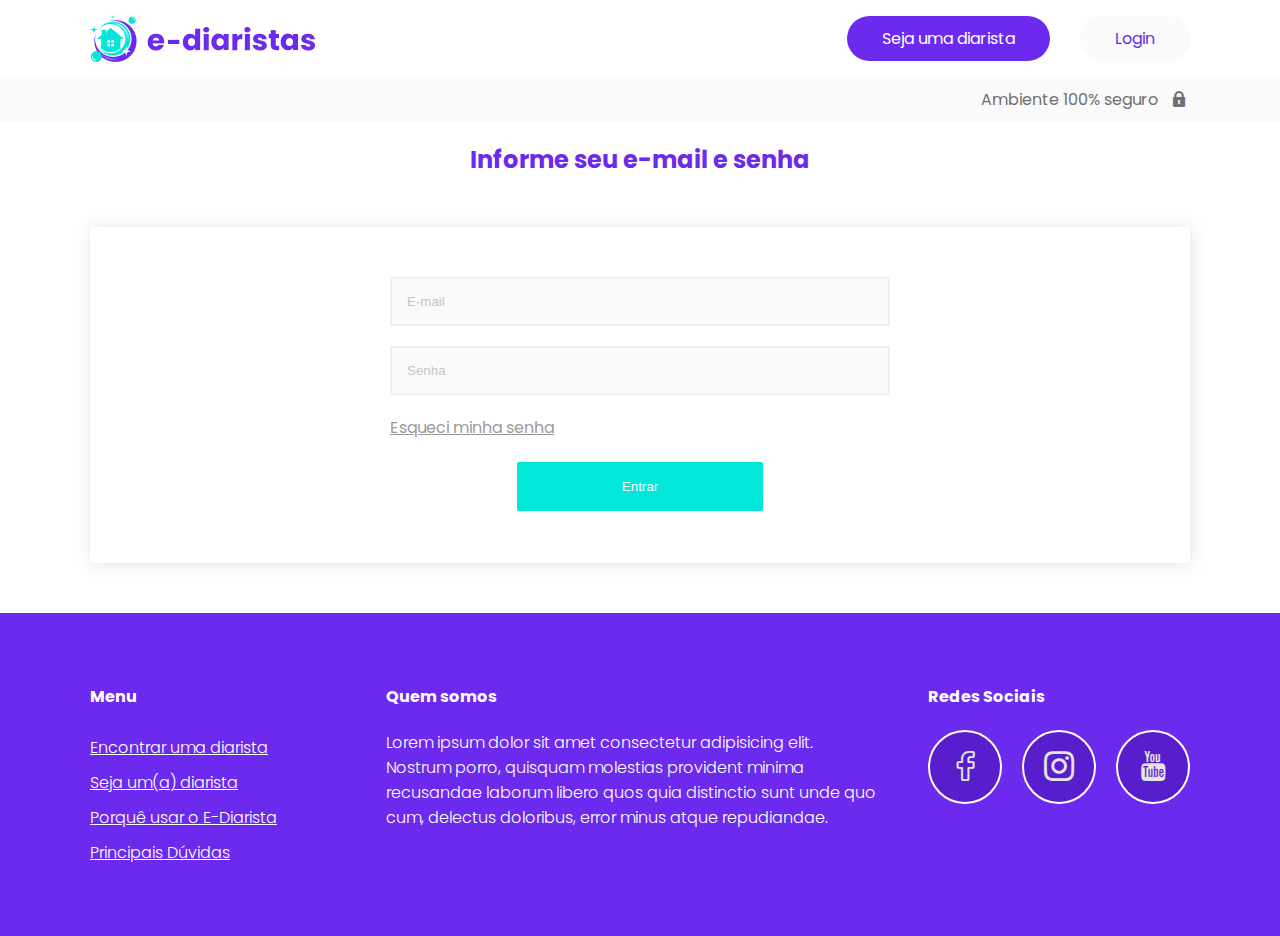
==== login.html @ e11f99cc "adding login page" ====
<!DOCTYPE html>
<html lang="pt-BR">
<head>
    <meta charset="UTF-8">
    <meta name="viewport" content="width=device-width, initial-scale=1.0">
    
    <!-- FONTE -->
    <link rel="preconnect" href="https://fonts.googleapis.com">
    <link rel="preconnect" href="https://fonts.gstatic.com" crossorigin>
    <link href="https://fonts.googleapis.com/css2?family=Poppins:wght@100;200;300;400;500;600;700;800;900&display=swap" rel="stylesheet">
    
    <!-- Icones -->
    <link rel="stylesheet" href="./fonts/tw-icons/css/treinaweb-icons.css">

    <!-- Styles -->
    <link rel="stylesheet" href="./css/login.css">


    <title>E-diaristas</title>
</head>
<body>
    
    <header>
        <div class="container">
            <div class="nav-menu">
                <img src="./img/logo-ediaristas.png" alt="Imagem logo E-DIARISTAS">
                <div class="btn-header">
                    <a class="btn-contained" href="#">Seja uma diarista</a>
                    <a class="btn-void" href="./login.html">Login</a>
                </div>
            </div>
        </div>
    </header>

    <!-- MAIN -->

    <main>
        <section>
                <div class="secure-field">
                    <div class="container secure">
                        <p>Ambiente 100% seguro</p>
                        <i class="twf-lock"></i>
                    </div>
                </div>
                <div class="container">
                    <h2 class="page-title">Informe seu e-mail e senha</h2>
                    <div class="principal-content">
                        <div class="form-field">
                            <form>
                                <input type="email" placeholder="E-mail">
                                <input type="password" placeholder="Senha"> 
                                <a href="#" class="forget-password">Esqueci minha senha</a>
                                <div class="btn-form">
                                    <button type="submit">Entrar</button>
                                    <a href="#">Voltar</a>
                                </div>
                            </form>
                        </div>
                    </div>
                </div>
        </section>
    </main>

    <!-- FOOTER -->
    <footer>
        <div class="container">
            <div class="footer-content">
                <div class="footer-item">
                    <h4>Menu</h4>
                    <ul>
                        <li>
                            <a href="./login.html">Encontrar uma diarista</a>
                        </li>
                        <li>
                            <a href="#">Seja um(a) diarista</a>
                        </li>
                        <li>
                            <a href="#">Porquê usar o E-Diarista</a>
                        </li>
                        <li>
                            <a href="#">Principais Dúvidas</a>
                        </li>
                    </ul>
                </div>

                <div class="footer-item">
                    <h4>Quem somos</h4>

                    <p>Lorem ipsum dolor sit amet consectetur adipisicing elit. Nostrum porro, quisquam molestias provident minima recusandae laborum libero quos quia distinctio sunt unde quo cum, delectus doloribus, error minus atque repudiandae.</p>
                </div>

                <div class="footer-item">
                    <h4>Redes Sociais</h4>

                    <div class="social-media">
                        <a href="#"><i class="twf-facebook-f"></i></a>
                        <a href="#"><i class="twf-instagram"></i></a>
                        <a href="#"><i class="twf-youtube"></i></a>
                    </div>
                </div>

            </div>
        </div>
    </footer>
    <script src="./js/script.js"></script>
</body>
</html>
---- fonts/tw-icons/css/treinaweb-icons.css ----
@font-face {
  font-family: 'treinaweb-icons';
  src: url('../font/treinaweb-icons.eot?58514601');
  src: url('../font/treinaweb-icons.eot?58514601#iefix') format('embedded-opentype'),
       url('../font/treinaweb-icons.woff2?58514601') format('woff2'),
       url('../font/treinaweb-icons.woff?58514601') format('woff'),
       url('../font/treinaweb-icons.ttf?58514601') format('truetype'),
       url('../font/treinaweb-icons.svg?58514601#treinaweb-icons') format('svg');
  font-weight: normal;
  font-style: normal;
}
/* Chrome hack: SVG is rendered more smooth in Windozze. 100% magic, uncomment if you need it. */
/* Note, that will break hinting! In other OS-es font will be not as sharp as it could be */
/*
@media screen and (-webkit-min-device-pixel-ratio:0) {
  @font-face {
    font-family: 'treinaweb-icons';
    src: url('../font/treinaweb-icons.svg?58514601#treinaweb-icons') format('svg');
  }
}
*/
 
 [class^="twf-"]:before, [class*=" twf-"]:before {
  font-family: "treinaweb-icons";
  font-style: normal;
  font-weight: normal;
  speak: never;
 
  display: inline-block;
  text-decoration: inherit;
  width: 1em;
  margin-right: .2em;
  text-align: center;
  /* opacity: .8; */
 
  /* For safety - reset parent styles, that can break glyph codes*/
  font-variant: normal;
  text-transform: none;
 
  /* fix buttons height, for twitter bootstrap */
  line-height: 1em;
 
  /* Animation center compensation - margins should be symmetric */
  /* remove if not needed */
  margin-left: .2em;
 
  /* you can be more comfortable with increased icons size */
  /* font-size: 120%; */
 
  /* Font smoothing. That was taken from TWBS */
  -webkit-font-smoothing: antialiased;
  -moz-osx-font-smoothing: grayscale;
 
  /* Uncomment for 3D effect */
  /* text-shadow: 1px 1px 1px rgba(127, 127, 127, 0.3); */
}
 
.twf-credit-card:before { content: '\e800'; } /* '' */
.twf-bars:before { content: '\e801'; } /* '' */
.twf-broom-bucket:before { content: '\e802'; } /* '' */
.twf-calendar:before { content: '\e803'; } /* '' */
.twf-camera:before { content: '\e804'; } /* '' */
.twf-caret-down:before { content: '\e805'; } /* '' */
.twf-caret-left:before { content: '\e806'; } /* '' */
.twf-caret-right:before { content: '\e807'; } /* '' */
.twf-caret-up:before { content: '\e808'; } /* '' */
.twf-certificate:before { content: '\e809'; } /* '' */
.twf-check-circle:before { content: '\e80a'; } /* '' */
.twf-cleaning-1:before { content: '\e80b'; } /* '' */
.twf-cleaning-2:before { content: '\e80c'; } /* '' */
.twf-cleaning-3:before { content: '\e80d'; } /* '' */
.twf-facebook-f:before { content: '\e80e'; } /* '' */
.twf-frame-broken:before { content: '\e80f'; } /* '' */
.twf-instagram:before { content: '\e810'; } /* '' */
.twf-lock:before { content: '\e811'; } /* '' */
.twf-minus:before { content: '\e812'; } /* '' */
.twf-payment:before { content: '\e813'; } /* '' */
.twf-plus:before { content: '\e814'; } /* '' */
.twf-search:before { content: '\e815'; } /* '' */
.twf-search-2:before { content: '\e816'; } /* '' */
.twf-sort:before { content: '\e817'; } /* '' */
.twf-star:before { content: '\e818'; } /* '' */
.twf-times:before { content: '\e819'; } /* '' */
.twf-upload:before { content: '\e81a'; } /* '' */
.twf-woman:before { content: '\e81b'; } /* '' */
.twf-youtube:before { content: '\e81c'; } /* '' */
---- css/login.css ----
html, body {
    margin: 0;
    padding: 0;
}

:root {
    --primary: #6B2AEE;
    --secondary:#02e7d9;
    --light-grey: #e5e5e5;
    --dark-grey: #707070;
    font-family: "Poppins", sans-serif;
}

.container {
    max-width: 1100px;
    margin: 0 auto;
    padding: 0 15px;

}

/* Header */

header {
    padding: 15px 0;
    box-shadow: 1px 0 15px rgba(98, 98, 98, 0.294);
}

.nav-menu {
    display: flex;
    justify-content: space-between;
    align-items: center;
}

.btn-header {
    display: flex;
    align-items: center;
    gap: 30px;
}

.btn-contained {
    background-color: var(--primary);
    padding: 10px 35px;
    color: #fff;
    text-decoration: none;
    cursor: pointer;
    font-weight: 400;
    border-radius: 25px;
}

.btn-void {
    background-color: #FAFAFA;
    padding: 10px 35px;
    color: var(--primary);
    text-decoration: none;
    cursor: pointer;
    font-weight: 400;
    border-radius: 25px;
}

/* MAIN CONTENT */

.secure-field {
    background-color: #fafafa;
    position: sticky;
    top: 0;
}

.secure {
    color: var(--dark-grey);
    display: flex;
    justify-content: flex-end;
    align-items: center;
    gap: 10px;
    padding: 10px 15px;
}

.secure p {
    margin: 0;
}

.page-title {
    color: var(--primary);
    text-align: center;
}

.principal-content{
    display: grid;
    place-items: center;
    margin: 50px 0;
    padding: 50px 0;
    box-shadow: 1px 1px 15px rgba(169, 169, 169, 0.313);
}

.form-field {
    width: 500px;
}

.principal-content form {
    display: flex;
    flex-direction: column;
    gap: 20px;
}

.principal-content form input {
    border: solid 2px #f0f0f0;
    background-color: #fafafa;
    padding: 15px;
}

.principal-content form input:focus {
    outline: none;
}

.principal-content form input::placeholder {
    color: #c4c4c4;
}

.forget-password{
    color: #9b9b9b;
}

.btn-form {
    display: flex;
    justify-content: center;
    gap: 50px;
}

.btn-form a {
    display: none;
}

.btn-form button {
    padding: 17px 20px;
    width: 250px;
    border-radius: 3px;
    outline: auto;
    color: #fff;
    background-color: var(--secondary);
    border-color: var(--secondary);
}

/* FOOTER */

footer {
    background-color: var(--primary);
    padding: 50px 0;
    /* color: white;
    position: fixed;
    bottom: 0;
    width: 100%; */
}

.footer-content {
    display: grid;
    grid-template-columns: 1fr 2fr 1fr;
    gap: 50px;
}

.footer-item {
    color: #fff;
    font-size: 1rem;
    font-weight: 300;
}

.footer-item ul {
    list-style: none;
    padding: 0;
}

.footer-item ul li a{
    color: #fff;
    margin: 5px 0;
    display: inline-block;
}

.social-media {
    display: flex;
    align-items: center;
    gap: 20px;
}

.social-media i {
    color: var(--light-grey);
    font-size: 30px;
}

.social-media a {
    width: 50px;
    height: 50px;
    border: 2px solid #fff;
    border-radius: 50%;
    padding: 10px;
    background-color: #581ECD;
    display: grid;
    place-items: center;
}

.social-media a:hover {
    transform: scale(1.07);
    transition: .4s;
}

/* Breakpoints */

@media(max-width: 1200px) {}

@media(max-width: 992px) {
    .principal {
        background-size: 100% 100%;
        background-position: bottom;
        padding: 80px 0;
    }

    .principal-image {
        display: none;
    }

    .principal-section {
        justify-content: center;
    }

    .principal-description {
        text-align: center;
    }
    
    .principal-secondary {
        margin-top: 0;
    }

    .footer-content {
        grid-template-columns: 1fr 1fr;
        row-gap: 30px;
        column-gap: 0;
    }

    .forget-password {
        align-self: flex-end;
    }
}

@media(max-width: 768px) {
    .nav-menu {
        flex-direction: column;
        justify-content: center;
        gap: 30px;
      }
      
      .principal-content {
        padding: 50px 10px;
      }

      .form-field {
        width: 100%;
      }

      .btn-form {
        flex-direction: column;
        align-items: center;
        margin-top: 20px;
      }

      .btn-form a {
        display: inline-block;
        width: 50%;
        border: solid 2px var(--primary);
        color: var(--primary);
        text-align: center;
        border-radius: 3px;
        padding: 12px 0;
      }


      .btn-form button {
        width: 50%;
      }
}

@media(max-width: 600px) {
    body, html {
        font-size: 24px;
    }

    .footer-content {
        grid-template-columns: 1fr;
    }

    .btn-header {
        flex-wrap: wrap;
        justify-content: center;
    }
}

@media(max-width: 400px) {
    .btn-form a, .btn-form button {
        width: 80%;
    }
}
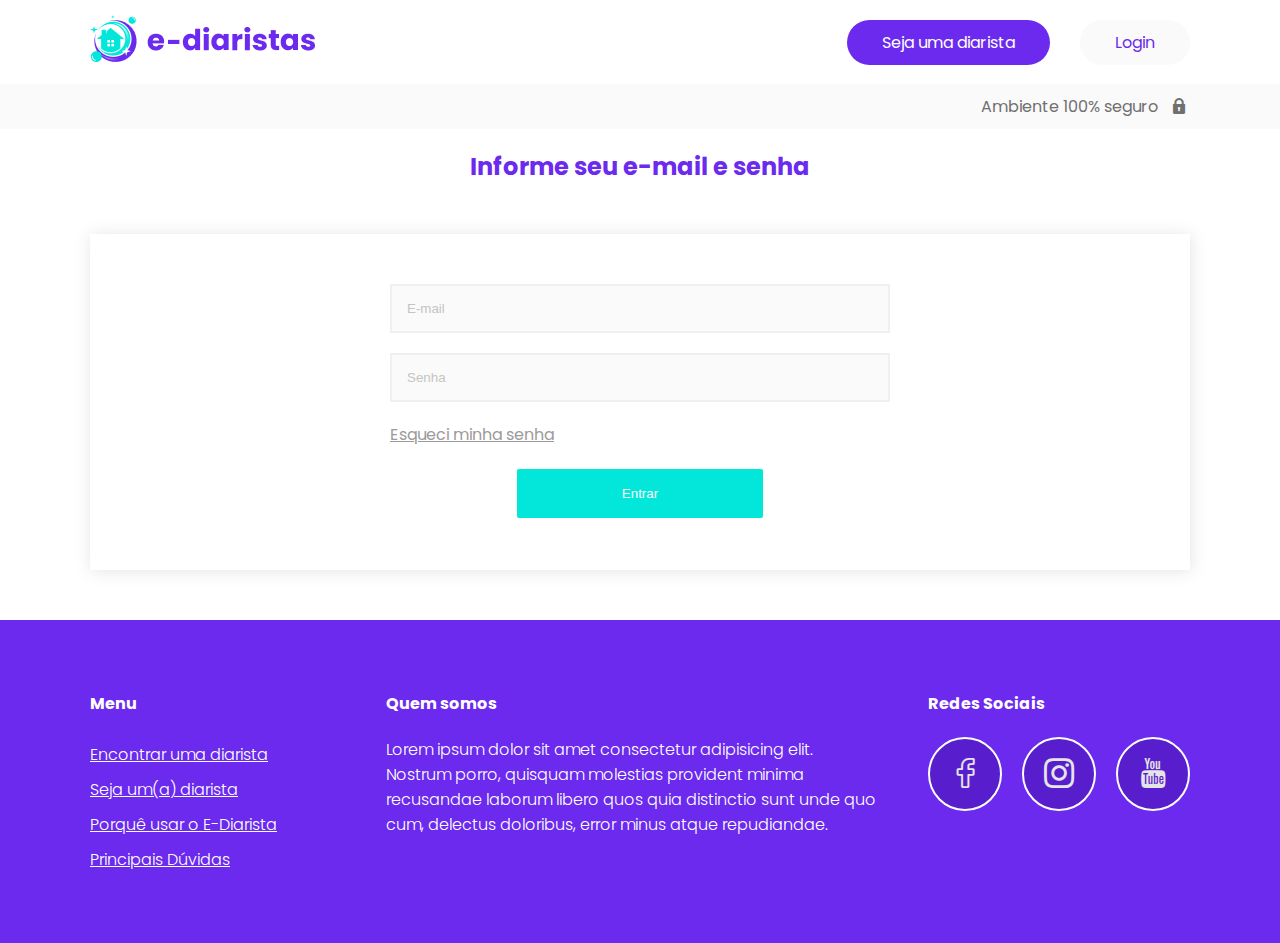
==== commit 9ab4f9a4: "fininshing the project and adding the possibilite to click at login and icon" ====
--- a/login.html
+++ b/login.html
@@ -23,7 +23,9 @@
     <header>
         <div class="container">
             <div class="nav-menu">
-                <img src="./img/logo-ediaristas.png" alt="Imagem logo E-DIARISTAS">
+                <a href="./index.html">
+                    <img src="./img/logo-ediaristas.png" alt="Imagem logo E-DIARISTAS">
+                </a>
                 <div class="btn-header">
                     <a class="btn-contained" href="#">Seja uma diarista</a>
                     <a class="btn-void" href="./login.html">Login</a>
@@ -52,7 +54,7 @@
                                 <a href="#" class="forget-password">Esqueci minha senha</a>
                                 <div class="btn-form">
                                     <button type="submit">Entrar</button>
-                                    <a href="#">Voltar</a>
+                                    <a href="./index.html">Voltar</a>
                                 </div>
                             </form>
                         </div>
